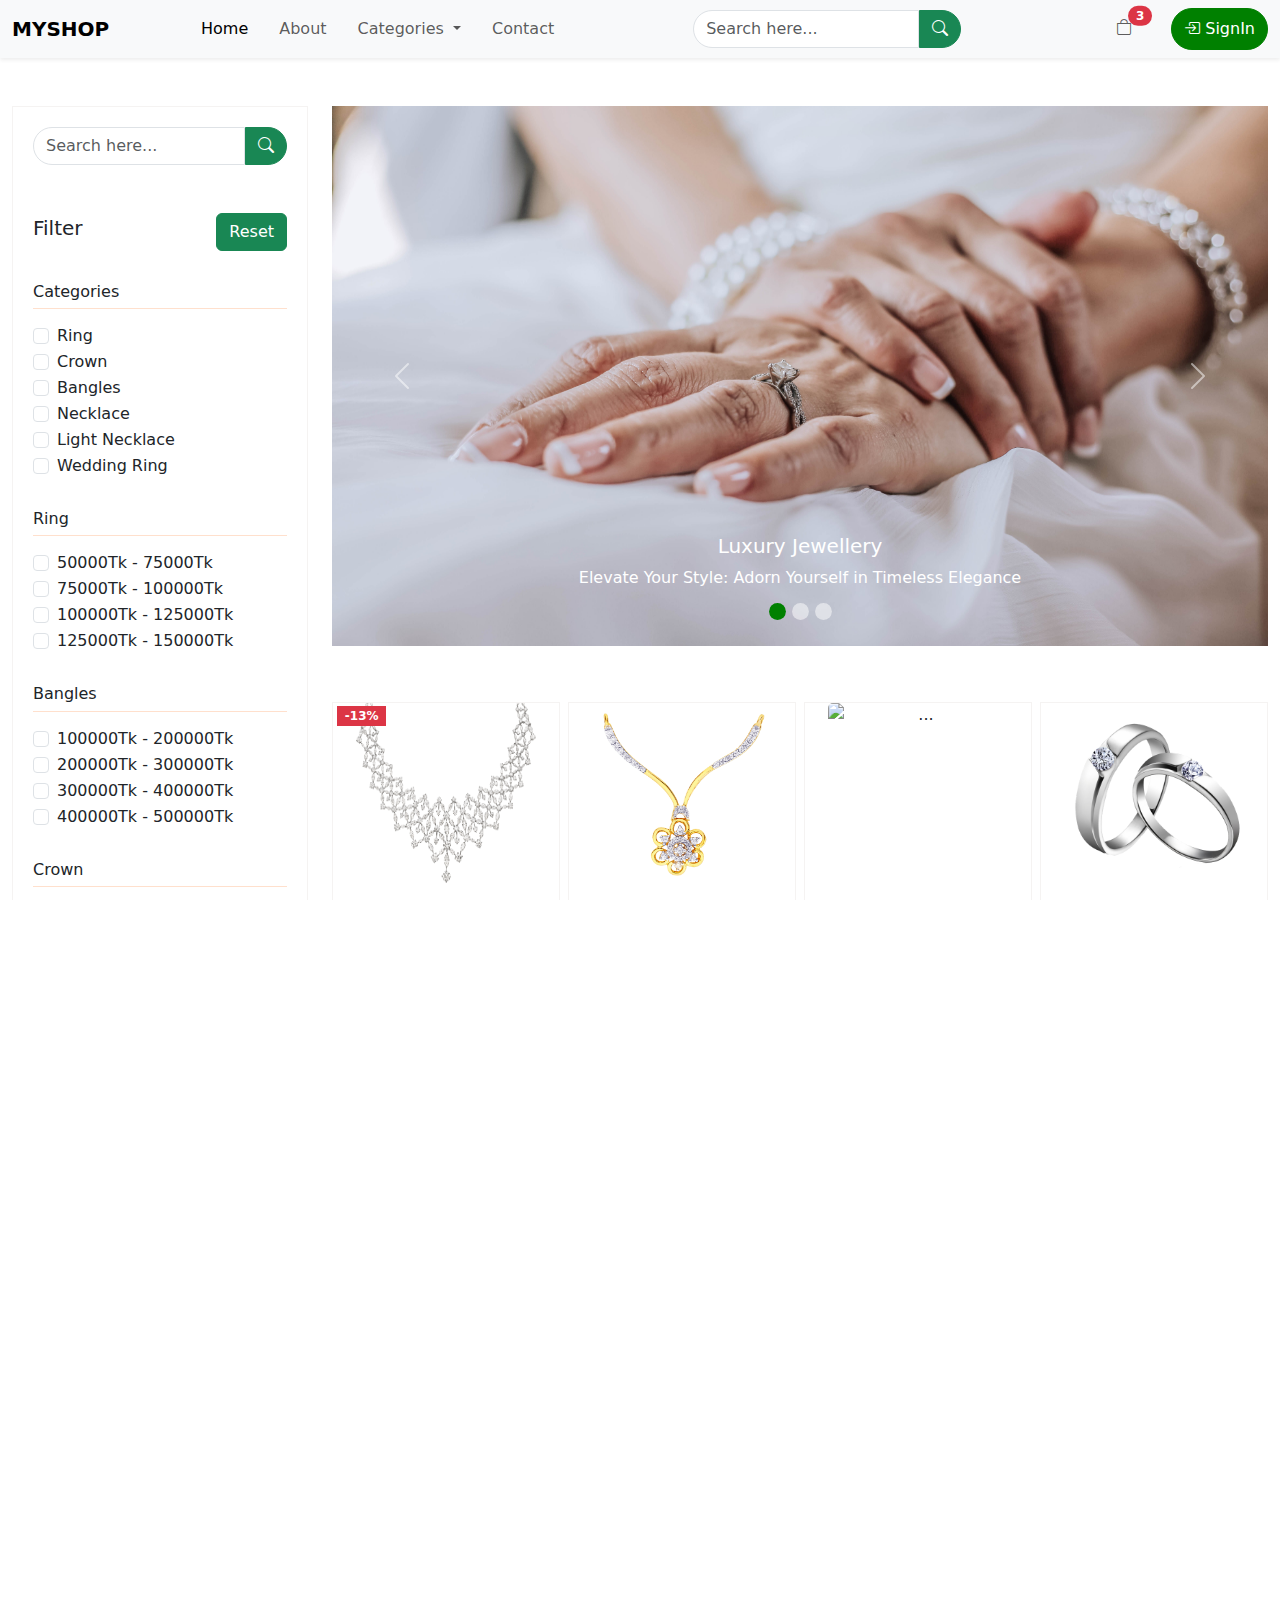
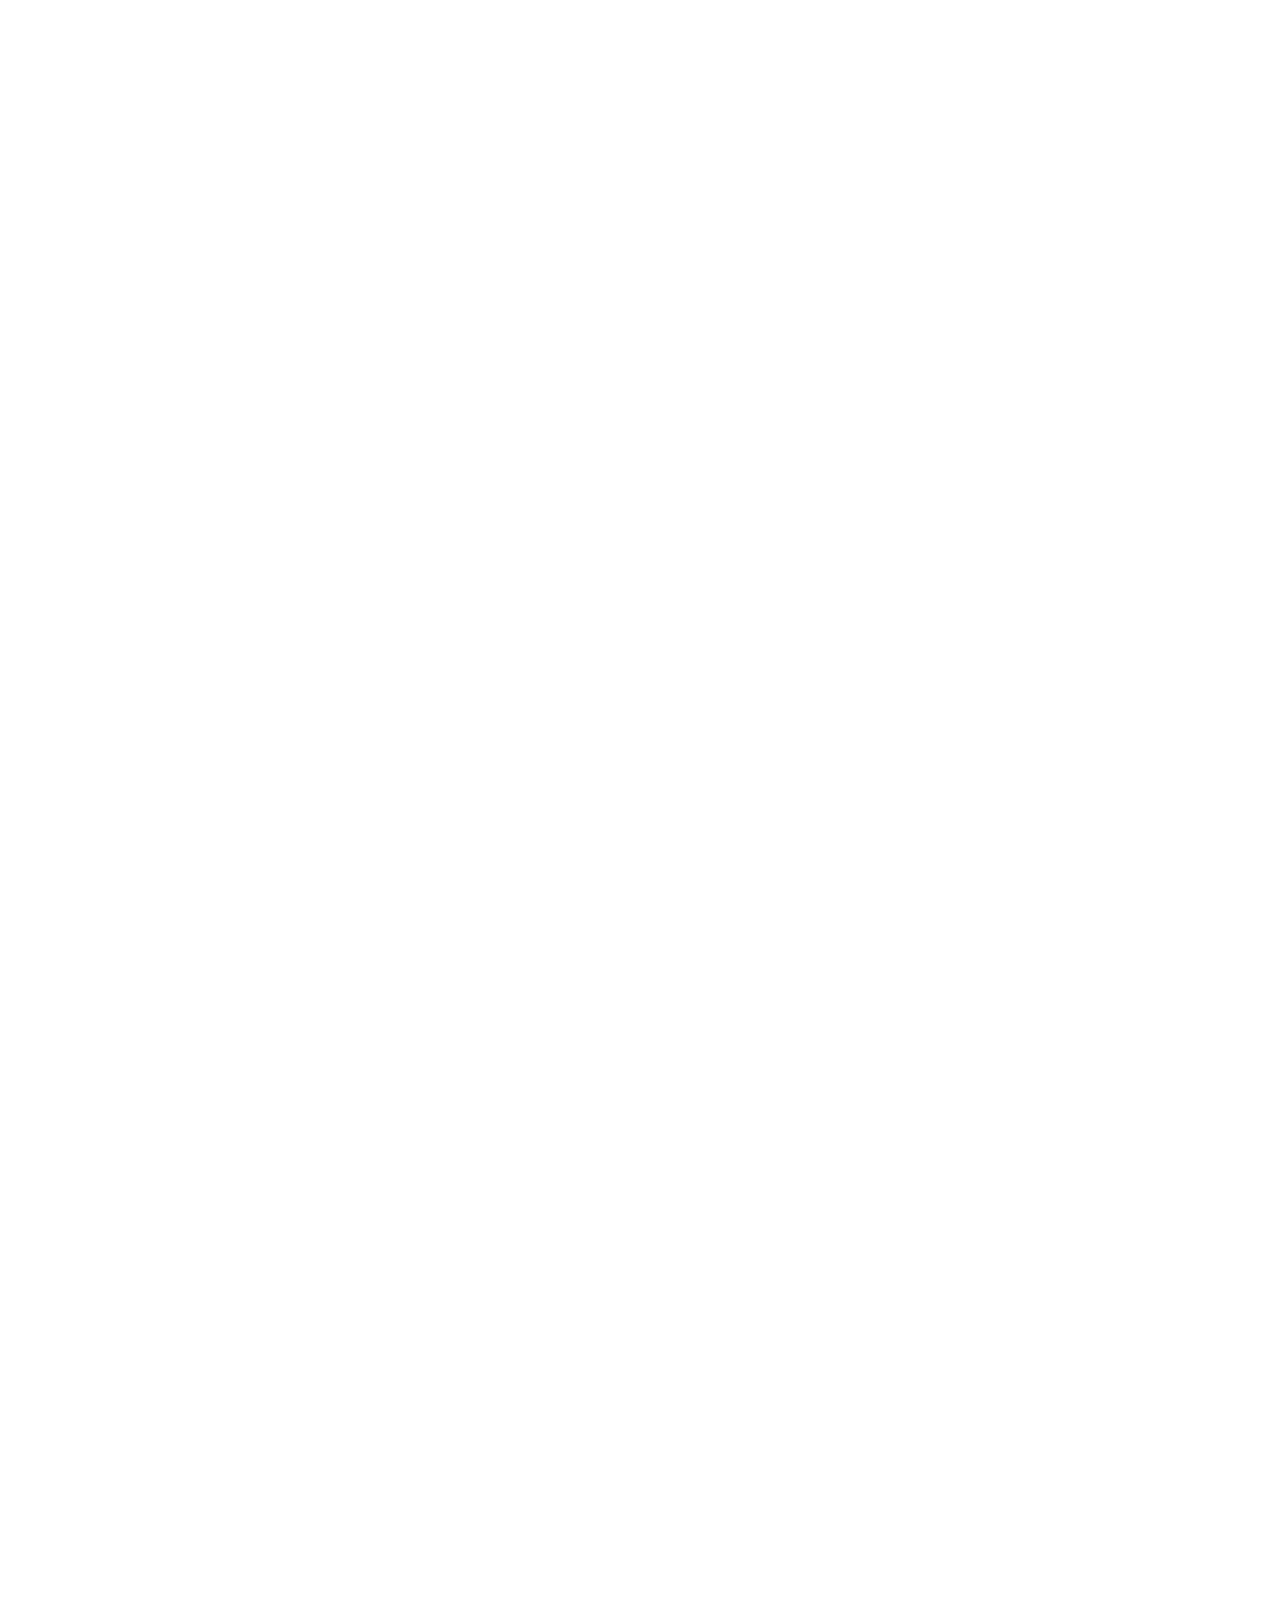
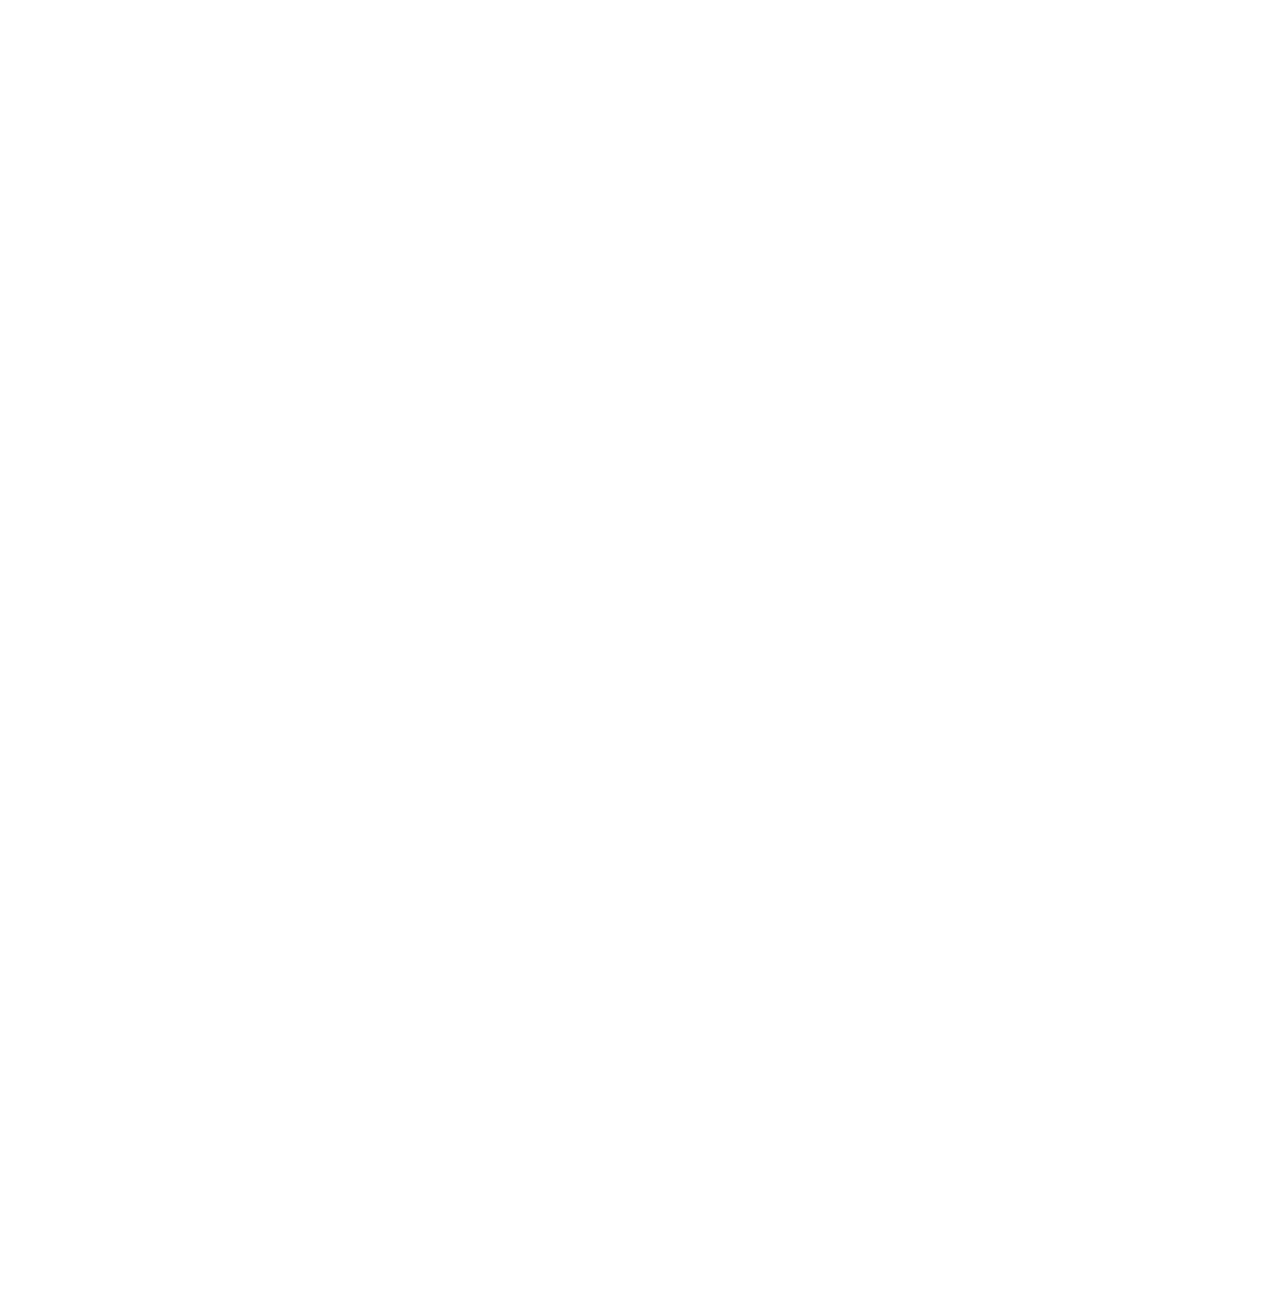
==== index.html @ 76e7c213 "first commit" ====
<!DOCTYPE html>
<html lang="en">
<head>
	<meta charset="UTF-8">
	<meta name="viewport" content="width=device-width, initial-scale=1.0">
	<title>Home</title>
	<!-- Bootstrap CSS -->
	<link rel="stylesheet" href="assets/css/bootstrap.min.css">
	<link rel="stylesheet" href="assets/icons/font/bootstrap-icons.min.css">
	<!-- Slick CSS -->
	<link rel="stylesheet" href="assets/slick/slick.css">
	<link rel="stylesheet" href="assets/slick/slick-theme.css">
	<!-- Responsive CSS -->
	<link rel="stylesheet" href="assets/css/responsive.css">
	<!-- My Style -->
	<link rel="stylesheet" href="assets/css/style.css">
</head>
<body>

	<!-- Navbar Start -->
	<nav class="navbar navbar-expand-lg bg-body-tertiary shadow-sm">
		<div class="container-fluid">
			<a class="navbar-brand text-uppercase fw-bold" href="index.html">MyShop</a>
			<button class="navbar-toggler" type="button" data-bs-toggle="collapse" data-bs-target="#navbarSupportedContent" aria-controls="navbarSupportedContent" aria-expanded="false" aria-label="Toggle navigation">
				<span class="navbar-toggler-icon"></span>
			</button>
			<div class="collapse navbar-collapse" id="navbarSupportedContent">
				<ul class="navbar-nav me-auto mb-2 mb-lg-0">
					<li class="nav-item">
						<a class="nav-link active" aria-current="page" href="index.html">Home</a>
					</li>
					<li class="nav-item">
						<a class="nav-link" href="#">About</a>
					</li>
					<li class="nav-item dropdown">
						<a class="nav-link dropdown-toggle" href="#" role="button" data-bs-toggle="dropdown" aria-expanded="false">
							Categories
						</a>
						<ul class="dropdown-menu">
							<li><a class="dropdown-item" href="ring.html">Ring</a></li>
							<li><a class="dropdown-item" href="Crown.html">Crown</a></li>
							<li><a class="dropdown-item" href="Bangles.html">Bangles</a></li>
							<li><a class="dropdown-item" href="Nacklace.html">Nacklace</a></li>
							<li><a class="dropdown-item" href="Light Necklace.html">Light Necklace</a></li>
							<li><a class="dropdown-item" href="Wedding Ring.html">Wedding Ring</a></li>
							
							
							
							
						</ul>
					</li>
					<li class="nav-item">
						<a class="nav-link" href="contact.html">Contact</a>
					</li>
				</ul>

				<form class="d-flex" role="search">
					<input class="form-control rounded-0 rounded-start-pill" type="search" placeholder="Search here..." aria-label="Search">
					<button class="btn btn-success rounded-0 rounded-end-pill" type="submit"><i class="bi bi-search"></i></button>
				</form>

				<ul class="navbar-nav ms-auto mb-2 mb-lg-0">
					<li class="nav-item">
						<button type="button" class="nav-link position-relative mx-3" data-bs-toggle="offcanvas" data-bs-target="#offcanvasRight" aria-controls="offcanvasRight">
							<i class="bi bi-bag"></i>
							<span class="position-absolute top-10 start-100 translate-middle badge rounded-pill bg-danger">
								3
								<span class="visually-hidden">unread messages</span>
							</span>
						</button>
					</li>
					<li class="nav-item">
						<a class="nav-link rounded-pill" href="signIn.html" id="btn-signin"><i class="bi bi-box-arrow-in-right"></i> SignIn</a>
					</li>
				</ul>

			</div>
		</div>
	</nav>
	<!-- Navbar End -->



	<div class="container-fluid">
		<div class="row">
			<!-- Sidebar Start -->
			<div class="col-lg-3 col-md-4 col-sm-12">
				<div class="sidebar mt-5">
					<form class="d-flex" role="search">
						<input class="form-control rounded-0 rounded-start-pill" type="search" placeholder="Search here..." aria-label="Search">
						<button class="btn btn-success rounded-0 rounded-end-pill" type="submit"><i class="bi bi-search"></i></button>
					</form>

					<div class="mt-5 d-flex justify-content-between align-items-center">
						<h5>Filter</h5>
						<button type="reset" class="btn btn-success">Reset</button>
					</div>


					<div class="mt-4">
						<h6>Categories</h6>
						<div class="form-check">
							<input class="form-check-input" type="checkbox" value="" id="Ring">
							<label class="form-check-label" for="Ring">
								Ring
							</label>
						</div>
						<div class="form-check">
							<input class="form-check-input" type="checkbox" value="" id="Crown">
							<label class="form-check-label" for="Crown">
								Crown
							</label>
						</div>
						<div class="form-check">
							<input class="form-check-input" type="checkbox" value="" id="Bangles">
							<label class="form-check-label" for="Bangles">
								Bangles
							</label>
						</div>
						<div class="form-check">
							<input class="form-check-input" type="checkbox" value="" id="Necklace">
							<label class="form-check-label" for="Necklace">
								Necklace
							</label>
						</div>
						<div class="form-check">
							<input class="form-check-input" type="checkbox" value="" id="Light Necklace">
							<label class="form-check-label" for="Light Necklace">
								Light Necklace
							</label>
						</div>
						<div class="form-check">
							<input class="form-check-input" type="checkbox" value="" id="Wedding Ring">
							<label class="form-check-label" for="Wedding Ring">
								Wedding Ring
							</label>
						</div>
					</div>

					<div class="mt-4">
					<h6>Ring</h6>

						<div class="form-check">
							<input class="form-check-input" type="checkbox" value="">
							<label class="form-check-label" >
								50000Tk - 75000Tk
							</label>
						</div>

						<div class="form-check">
							<input class="form-check-input" type="checkbox" value="" >
							<label class="form-check-label" >
								75000Tk - 100000Tk
							</label>
						</div>
						<div class="form-check">
							<input class="form-check-input" type="checkbox" value="">
							<label class="form-check-label" >
								100000Tk - 125000Tk
							</label>
						</div>
						<div class="form-check">
							<input class="form-check-input" type="checkbox" value="">
							<label class="form-check-label" >
								125000Tk - 150000Tk
							</label>
						</div>
					</div>

					<div class="mt-4">
						<h6>Bangles</h6>
						<div class="form-check">
							<input class="form-check-input" type="checkbox" value="">
							<label class="form-check-label" >
								100000Tk - 200000Tk
							</label>
						</div>

						<div class="form-check">
							<input class="form-check-input" type="checkbox" value="" >
							<label class="form-check-label" >
							200000Tk - 300000Tk
							</label>
						</div>
						<div class="form-check">
							<input class="form-check-input" type="checkbox" value="">
							<label class="form-check-label" >
								300000Tk - 400000Tk
							</label>
						</div>
						<div class="form-check">
							<input class="form-check-input" type="checkbox" value="">
							<label class="form-check-label" >
								400000Tk - 500000Tk
							</label>
						</div>
					</div>

					<div class="mt-4">
						<h6>Crown</h6>

						<div class="form-check">
							<input class="form-check-input" type="checkbox" value="">
							<label class="form-check-label" >
								100000Tk - 12000Tk
							</label>
						</div>

						<div class="form-check">
							<input class="form-check-input" type="checkbox" value="" >
							<label class="form-check-label" >
								125000Tk - 150000Tk
							</label>
						</div>
						<div class="form-check">
							<input class="form-check-input" type="checkbox" value="">
							<label class="form-check-label" >
								150000Tk - 175000Tk
							</label>
						</div>
						<div class="form-check">
							<input class="form-check-input" type="checkbox" value="">
							<label class="form-check-label" >
								175000Tk - 200000Tk
							</label>
						</div>
					</div>

					<div class="mt-4">
						<h6>Nacklace</h6>

						<div class="form-check">
							<input class="form-check-input" type="checkbox" value="">
							<label class="form-check-label" >
								100000Tk - 200000Tk
							</label>
						</div>

						<div class="form-check">
							<input class="form-check-input" type="checkbox" value="" >
							<label class="form-check-label" >
							200000Tk - 300000Tk
							</label>
						</div>
						<div class="form-check">
							<input class="form-check-input" type="checkbox" value="">
							<label class="form-check-label" >
								300000Tk - 400000Tk
							</label>
						</div>
						<div class="form-check">
							<input class="form-check-input" type="checkbox" value="">
							<label class="form-check-label" >
								400000Tk - 500000Tk
							</label>
						</div>
					</div>

					<div class="mt-4">
					<h6>Light Necklace</h6>

						<div class="form-check">
							<input class="form-check-input" type="checkbox" value="">
							<label class="form-check-label" >
								100000Tk - 12000Tk
							</label>
						</div>

						<div class="form-check">
							<input class="form-check-input" type="checkbox" value="" >
							<label class="form-check-label" >
								125000Tk - 150000Tk
							</label>
						</div>
						<div class="form-check">
							<input class="form-check-input" type="checkbox" value="">
							<label class="form-check-label" >
								150000Tk - 175000Tk
							</label>
						</div>
						<div class="form-check">
							<input class="form-check-input" type="checkbox" value="">
							<label class="form-check-label" >
								175000Tk - 200000Tk
							</label>
						</div>
					</div>

					


				</div>
			</div>
			<!-- Sidebar End -->

			
			<div class="col-lg-9 col-md-8 col-sm-12">
				<!-- Slider Start -->
				<div class="slider-area mt-5">
					<div id="carouselExampleCaptions" class="carousel slide">
						<div class="carousel-indicators">
							<button type="button" data-bs-target="#carouselExampleCaptions" data-bs-slide-to="0" class="active" aria-current="true" aria-label="Slide 1"></button>
							<button type="button" data-bs-target="#carouselExampleCaptions" data-bs-slide-to="1" aria-label="Slide 2"></button>
							<button type="button" data-bs-target="#carouselExampleCaptions" data-bs-slide-to="2" aria-label="Slide 3"></button>
						</div>
						<div class="carousel-inner">
							<div class="carousel-item active">
								<img src="assets/images/slider/slider-1.jpg" class="d-block w-100" alt="...">
								<div class="carousel-caption d-none d-md-block">
									<h5>Luxury Jewellery</h5>
									<p>Elevate Your Style: Adorn Yourself in Timeless Elegance</p>
								</div>
							</div>
							<div class="carousel-item">
								<img src="assets/images/slider/slider-2.jpg" class="d-block w-100" alt="...">
								<div class="carousel-caption d-none d-md-block">
									<h5>Luxury Jewellery</h5>
									<p>Elevate Your Style: Adorn Yourself in Timeless Elegance</p>
								</div>
							</div>
							<div class="carousel-item">
								<img src="assets/images/slider/slider-3.jpg" class="d-block w-100" alt="...">
								<div class="carousel-caption d-none d-md-block">
									<h5>Luxury Jewellery</h5>
									<p>Elevate Your Style: Adorn Yourself in Timeless Elegance</p>
								</div>
							</div>
						</div>
						<button class="carousel-control-prev" type="button" data-bs-target="#carouselExampleCaptions" data-bs-slide="prev">
							<span class="carousel-control-prev-icon" aria-hidden="true"></span>
							<span class="visually-hidden">Previous</span>
						</button>
						<button class="carousel-control-next" type="button" data-bs-target="#carouselExampleCaptions" data-bs-slide="next">
							<span class="carousel-control-next-icon" aria-hidden="true"></span>
							<span class="visually-hidden">Next</span>
						</button>
					</div>
				</div>
				<!-- Slider End -->

				<!-- Main Content Start -->
				<div class="main-content">
					<div class="row g-2 mt-5">
						<!-- Single -->
						<div class="col-lg-3 col-md-4 col-sm-12">
							<div class="card text-center">
								<div class="text-start position-absolute mx-1">
									<span class="badge text-bg-danger rounded-0">-13%</span>
								</div>
								<img src="assets/images/jewallary/dm-3.png"  class="card-img-top" alt="...">
								<div class="card-body">
									<h5 class="card-title">
										<a href="#">Necklace</a>
									</h5>
									<div class="card-text">
										<p> 350000 Tk<del> (370000 Tk)</del></p>
										<div class="rating mb-2">
											<span><i class="bi bi-star-fill"></i></span>
											<span><i class="bi bi-star-fill"></i></span>
											<span><i class="bi bi-star-fill"></i></span>
											<span><i class="bi bi-star-fill"></i></span>
											<span><i class="bi bi-star-half"></i></span>
										</div>
									</div>
									<a href="#" class="btn btn-success"><i class="bi bi-cart2"></i> Add to Cart</a>
								</div>
							</div>
						</div>
						<!-- Single -->
						<div class="col-lg-3 col-md-4 col-sm-12">
							<div class="card text-center">
								<img src="assets/images/jewallary/dm-2.png"  class="card-img-top" alt="...">
								<div class="card-body">
									<h5 class="card-title">
										<a href="#">Light Necklace</a>
									</h5>
									<div class="card-text">
										<p>200000Tk</p>
										<div class="rating mb-2">
											<span><i class="bi bi-star-fill"></i></span>
											<span><i class="bi bi-star-fill"></i></span>
											<span><i class="bi bi-star-fill"></i></span>
											<span><i class="bi bi-star-fill"></i></span>
											<span><i class="bi bi-star-half"></i></span>
										</div>
									</div>
									<a href="#" class="btn btn-success"><i class="bi bi-cart2"></i> Add to Cart</a>
								</div>
							</div>
						</div>
						<!-- Single -->
						<div class="col-lg-3 col-md-4 col-sm-12">
							<div class="card text-center">
								<img src="assets/images/jewallary/dm-5.png" class="card-img-top" alt="...">
								<div class="card-body">
									<h5 class="card-title">
										<a href="#">Crown</a>
									</h5>
									<div class="card-text">
										<p>300000Tk</p>
										<div class="rating mb-2">
											<span><i class="bi bi-star-fill"></i></span>
											<span><i class="bi bi-star-fill"></i></span>
											<span><i class="bi bi-star-fill"></i></span>
											<span><i class="bi bi-star-fill"></i></span>
											<span><i class="bi bi-star-half"></i></span>
										</div>
									</div>
									<a href="#" class="btn btn-success"><i class="bi bi-cart2"></i> Add to Cart</a>
								</div>
							</div>
						</div>
						<!-- Single -->
						<div class="col-lg-3 col-md-4 col-sm-12">
							<div class="card text-center">
								
								<img src="assets/images/jewallary/dm-9.png" class="card-img-top" alt="...">
								<div class="card-body">
									<h5 class="card-title">
										<a href="#">Wedding Ring</a>
									</h5>
									<div class="card-text">
										<p>120000Tk</p>
										<div class="rating mb-2">
											<span><i class="bi bi-star-fill"></i></span>
											<span><i class="bi bi-star-fill"></i></span>
											<span><i class="bi bi-star-fill"></i></span>
											<span><i class="bi bi-star-fill"></i></span>
											<span><i class="bi bi-star-half"></i></span>
										</div>
									</div>
									<a href="#" class="btn btn-success"><i class="bi bi-cart2"></i> Add to Cart</a>
								</div>
							</div>
						</div>
						<!-- Single -->
						<div class="col-lg-3 col-md-4 col-sm-12">
							<div class="card text-center">
								
								<img src="assets/images/jewallary/dm-1.png" class="card-img-top" alt="...">
								<div class="card-body">
									<h5 class="card-title">
										<a href="#">Bracelet</a>
									</h5>
									<div class="card-text">
										<p>150000Tk</p>
										<div class="rating mb-2">
											<span><i class="bi bi-star-fill"></i></span>
											<span><i class="bi bi-star-fill"></i></span>
											<span><i class="bi bi-star-fill"></i></span>
											<span><i class="bi bi-star-fill"></i></span>
											<span><i class="bi bi-star-half"></i></span>
										</div>
									</div>
									<a href="#" class="btn btn-success"><i class="bi bi-cart2"></i> Add to Cart</a>
								</div>
							</div>
						</div>
						<!-- Single -->
						<div class="col-lg-3 col-md-4 col-sm-12">
							<div class="card text-center">
								<div class="text-start position-absolute mx-1">
									<span class="badge text-bg-danger rounded-0">-10%</span>
								</div>
								<img src="assets/images/jewallary/dm-4.png" class="card-img-top" alt="...">
								<div class="card-body">
									<h5 class="card-title">
										<a href="#">Light Necklace</a>
									</h5>
									<div class="card-text">
										<p>185000Tk<del>200000Tk</del></p>
										<div class="rating mb-2">
											<span><i class="bi bi-star-fill"></i></span>
											<span><i class="bi bi-star-fill"></i></span>
											<span><i class="bi bi-star-fill"></i></span>
											<span><i class="bi bi-star-fill"></i></span>
											<span><i class="bi bi-star-half"></i></span>
										</div>
									</div>
									<a href="#" class="btn btn-success"><i class="bi bi-cart2"></i> Add to Cart</a>
								</div>
							</div>
						</div>
						<!-- Single -->
						<div class="col-lg-3 col-md-4 col-sm-12">
							<div class="card text-center">
								<img src="assets/images/jewallary/dm-6.png" class="card-img-top" alt="...">
								<div class="card-body">
									<h5 class="card-title">
										<a href="#">Light Necklace</a>
									</h5>
									<div class="card-text">
										<p>200000Tk</p>
										<div class="rating mb-2">
											<span><i class="bi bi-star-fill"></i></span>
											<span><i class="bi bi-star-fill"></i></span>
											<span><i class="bi bi-star-fill"></i></span>
											<span><i class="bi bi-star-fill"></i></span>
											<span><i class="bi bi-star-half"></i></span>
										</div>
									</div>
									<a href="#" class="btn btn-success"><i class="bi bi-cart2"></i> Add to Cart</a>
								</div>
							</div>
						</div>
						<!-- Single -->
						<div class="col-lg-3 col-md-4 col-sm-12">
							<div class="card text-center">
								<img src="assets/images/jewallary/dm-7.png" class="card-img-top" alt="...">
								<div class="card-body">
									<h5 class="card-title">
										<a href="#">Earring</a>
									</h5>
									<div class="card-text">
										<p>100000Tk</p>
										<div class="rating mb-2">
											<span><i class="bi bi-star-fill"></i></span>
											<span><i class="bi bi-star-fill"></i></span>
											<span><i class="bi bi-star-fill"></i></span>
											<span><i class="bi bi-star-fill"></i></span>
											<span><i class="bi bi-star-half"></i></span>
										</div>
									</div>
									<a href="#" class="btn btn-success"><i class="bi bi-cart2"></i> Add to Cart</a>
								</div>
							</div>
						</div>
						<!-- Single -->
						<div class="col-lg-3 col-md-4 col-sm-12">
							<div class="card text-center">
								<img src="assets/images/jewallary/dm-8.png" class="card-img-top" alt="...">
								<div class="card-body">
									<h5 class="card-title">
										<a href="#">Light Necklace</a>
									</h5>
									<div class="card-text">
										<p>180000Tk</p>
										<div class="rating mb-2">
											<span><i class="bi bi-star-fill"></i></span>
											<span><i class="bi bi-star-fill"></i></span>
											<span><i class="bi bi-star-fill"></i></span>
											<span><i class="bi bi-star-fill"></i></span>
											<span><i class="bi bi-star-half"></i></span>
										</div>
									</div>
									<a href="#" class="btn btn-success"><i class="bi bi-cart2"></i> Add to Cart</a>
								</div>
							</div>
						</div>
						<!-- Single -->
						<div class="col-lg-3 col-md-4 col-sm-12">
							<div class="card text-center">
								<img src="assets/images/jewallary/dm-10.png" class="card-img-top" alt="...">
								<div class="card-body">
									<h5 class="card-title">
										<a href="#">Earring</a>
									</h5>
									<div class="card-text">
										<p>150000Tk</p>
										<div class="rating mb-2">
											<span><i class="bi bi-star-fill"></i></span>
											<span><i class="bi bi-star-fill"></i></span>
											<span><i class="bi bi-star-fill"></i></span>
											<span><i class="bi bi-star-fill"></i></span>
											<span><i class="bi bi-star-half"></i></span>
										</div>
									</div>
									<a href="#" class="btn btn-success"><i class="bi bi-cart2"></i> Add to Cart</a>
								</div>
							</div>
						</div>
						<!-- Single -->
						<div class="col-lg-3 col-md-4 col-sm-12">
							<div class="card text-center">
								<img src="assets/images/jewallary/dm-11.png" class="card-img-top" alt="...">
								<div class="card-body">
									<h5 class="card-title">
										<a href="#">Ring </a>
									</h5>
									<div class="card-text">
										<p>80000Tk</p>
										<div class="rating mb-2">
											<span><i class="bi bi-star-fill"></i></span>
											<span><i class="bi bi-star-fill"></i></span>
											<span><i class="bi bi-star-fill"></i></span>
											<span><i class="bi bi-star-fill"></i></span>
											<span><i class="bi bi-star-half"></i></span>
										</div>
									</div>
									<a href="#" class="btn btn-success"><i class="bi bi-cart2"></i> Add to Cart</a>
								</div>
							</div>
						</div>
						<!-- Single -->
						<div class="col-lg-3 col-md-4 col-sm-12">
							<div class="card text-center">
								<img src="assets/images/jewallary/dm-15.png" class="card-img-top" alt="...">
								<div class="card-body">
									<h5 class="card-title">
										<a href="#">Ring </a>
									</h5>
									<div class="card-text">
										<p>70000Tk</p>
										<div class="rating mb-2">
											<span><i class="bi bi-star-fill"></i></span>
											<span><i class="bi bi-star-fill"></i></span>
											<span><i class="bi bi-star-fill"></i></span>
											<span><i class="bi bi-star-fill"></i></span>
											<span><i class="bi bi-star-half"></i></span>
										</div>
									</div>
									<a href="#" class="btn btn-success"><i class="bi bi-cart2"></i> Add to Cart</a>
								</div>
							</div>
						</div>
						<!--Single-->
						<div class="col-lg-3 col-md-4 col-sm-12">
							<div class="card text-center">
								<img src="assets/images/jewallary/dm-12.png" class="card-img-top" alt="...">
								<div class="card-body">
									<h5 class="card-title">
										<a href="#">Bangles</a>
									</h5>
									<div class="card-text">
										<p>25000Tk</p>
										<div class="rating mb-2">
											<span><i class="bi bi-star-fill"></i></span>
											<span><i class="bi bi-star-fill"></i></span>
											<span><i class="bi bi-star-fill"></i></span>
											<span><i class="bi bi-star-fill"></i></span>
											<span><i class="bi bi-star-half"></i></span>
										</div>
									</div>
									<a href="#" class="btn btn-success"><i class="bi bi-cart"></i> Add to cart</a>
								</div>
							</div>
						</div>
						<!--Single-->
						<div class="col-lg-3 col-md-4 col-sm-12">
							<div class="card text-center">
								<div class="text-start position-absolute mx-1">
									<span class="badge text-bg-danger rounded-0">-13%</span>
								</div>
								<img src="assets/images/jewallary/dm-13.png" class="card-img-top" alt="...">
								<div class="card-body">
									<h5 class="card-title">
										<a href="#">Ring</a>
									</h5>
									<div class="card-text">
										<p> 35000 Tk<del> (40000 Tk)</del></p>
										<div class="rating mb-2">
											<span><i class="bi bi-star-fill"></i></span>
											<span><i class="bi bi-star-fill"></i></span>
											<span><i class="bi bi-star-fill"></i></span>
											<span><i class="bi bi-star-fill"></i></span>
											<span><i class="bi bi-star-half"></i></span>
										</div>
									</div>
									<a href="#" class="btn btn-success"><i class="bi bi-cart"></i> Add to cart</a>
								</div>
							</div>	


						</div>
						<!--Single-->
						<div class="col-lg-3 col-md-4 col-sm-12">
							<div class="card text-center">
								<img src="assets/images/jewallary/dm-15.png" class="card-img-top" alt="...">
								<div class="card-body">
									<h5 class="card-title">
										<a href="#">Ring</a>
									</h5>
									<div class="card-text">
										<p>30000Tk</p>
										<div class="rating mb-2">
											<span><i class="bi bi-star-fill"></i></span>
											<span><i class="bi bi-star-fill"></i></span>
											<span><i class="bi bi-star-fill"></i></span>
											<span><i class="bi bi-star-fill"></i></span>
											<span><i class="bi bi-star-half"></i></span>
										</div>
									</div>
									<a href="#" class="btn btn-success"><i class="bi bi-cart"></i> Add to cart</a>
								</div>
							</div>	


						</div>
						<!--Single-->
						<div class="col-lg-3 col-md-4 col-sm-12">
							<div class="card text-center">
								<img src="assets/images/bangles/b1.png" class="card-img-top" alt="...">
								<div class="card-body">
									<h5 class="card-title">
										<a href="#">Bangles</a>
									</h5>
									<div class="card-text">
										<p>25000Tk</p>
										<div class="rating mb-2">
											<span><i class="bi bi-star-fill"></i></span>
											<span><i class="bi bi-star-fill"></i></span>
											<span><i class="bi bi-star-fill"></i></span>
											<span><i class="bi bi-star-fill"></i></span>
											<span><i class="bi bi-star-half"></i></span>
										</div>
									</div>
									<a href="#" class="btn btn-success"><i class="bi bi-cart"></i> Add to cart</a>
								</div>
							</div>	


						</div>



						<!-- Pagination Start -->
						<div class="col-lg-12 col-md-12 col-sm-12">
							<div class="pagination-area d-flex justify-content-center mt-4">
								<nav aria-label="Page navigation example">
									<ul class="pagination">
										<li class="page-item">
											<a class="page-link" href="#">Previous</a>
										</li>
										<li class="page-item">
											<a class="page-link active" href="#">1</a>
										</li>
										<li class="page-item">
											<a class="page-link" href="#">2</a>
										</li>
										<li class="page-item">
											<a class="page-link" href="#">3</a>
										</li>
										<li class="page-item">
											<a class="page-link" href="#">Next</a>
										</li>
									</ul>
								</nav>
							</div>
						</div>
						<!-- Pagination End -->


						<!-- Popular Product Start-->
						<div class="popular-product mt-5 mb-5">
							<h2 class="fw-bold">Popular Product</h2>
							<span>Lorem ipsum dolor sit amet, consectetur adipisicing elit. Quos voluptatibus eaque, esse ex sint et! Nihil vel sint sunt ullam, nemo similique maxime. Ratione libero cum in ipsum illo soluta?</span>
							<div class="row mt-4">
								<!-- Single -->
						<div class="col-lg-3 col-md-4 col-sm-12">
							<div class="card text-center">
								<div class="text-start position-absolute mx-1">
									<span class="badge text-bg-danger rounded-0">-13%</span>
								</div>
								<img src="assets/images/jewallary/dm-3.png"  class="card-img-top" alt="...">
								<div class="card-body">
									<h5 class="card-title">
										<a href="#">Necklace</a>
									</h5>
									<div class="card-text">
										<p> 350000 Tk<del> (370000 Tk)</del></p>
										<div class="rating mb-2">
											<span><i class="bi bi-star-fill"></i></span>
											<span><i class="bi bi-star-fill"></i></span>
											<span><i class="bi bi-star-fill"></i></span>
											<span><i class="bi bi-star-fill"></i></span>
											<span><i class="bi bi-star-half"></i></span>
										</div>
									</div>
									<a href="#" class="btn btn-success"><i class="bi bi-cart2"></i> Add to Cart</a>
								</div>
							</div>
						</div>
						<!-- Single -->
						<div class="col-lg-3 col-md-4 col-sm-12">
							<div class="card text-center">
								<img src="assets/images/jewallary/dm-2.png"  class="card-img-top" alt="...">
								<div class="card-body">
									<h5 class="card-title">
										<a href="#">Light Necklace</a>
									</h5>
									<div class="card-text">
										<p>200000Tk</p>
										<div class="rating mb-2">
											<span><i class="bi bi-star-fill"></i></span>
											<span><i class="bi bi-star-fill"></i></span>
											<span><i class="bi bi-star-fill"></i></span>
											<span><i class="bi bi-star-fill"></i></span>
											<span><i class="bi bi-star-half"></i></span>
										</div>
									</div>
									<a href="#" class="btn btn-success"><i class="bi bi-cart2"></i> Add to Cart</a>
								</div>
							</div>
						</div>
						<!-- Single -->
						<div class="col-lg-3 col-md-4 col-sm-12">
							<div class="card text-center">
								<img src="assets/images/jewallary/dm-5.png" class="card-img-top" alt="...">
								<div class="card-body">
									<h5 class="card-title">
										<a href="#">Crown</a>
									</h5>
									<div class="card-text">
										<p>300000Tk</p>
										<div class="rating mb-2">
											<span><i class="bi bi-star-fill"></i></span>
											<span><i class="bi bi-star-fill"></i></span>
											<span><i class="bi bi-star-fill"></i></span>
											<span><i class="bi bi-star-fill"></i></span>
											<span><i class="bi bi-star-half"></i></span>
										</div>
									</div>
									<a href="#" class="btn btn-success"><i class="bi bi-cart2"></i> Add to Cart</a>
								</div>
							</div>
						</div>
						<!-- Single -->
						<div class="col-lg-3 col-md-4 col-sm-12">
							<div class="card text-center">
								
								<img src="assets/images/jewallary/dm-9.png" class="card-img-top" alt="...">
								<div class="card-body">
									<h5 class="card-title">
										<a href="#">Wedding Ring</a>
									</h5>
									<div class="card-text">
										<p>120000Tk</p>
										<div class="rating mb-2">
											<span><i class="bi bi-star-fill"></i></span>
											<span><i class="bi bi-star-fill"></i></span>
											<span><i class="bi bi-star-fill"></i></span>
											<span><i class="bi bi-star-fill"></i></span>
											<span><i class="bi bi-star-half"></i></span>
										</div>
									</div>
									<a href="#" class="btn btn-success"><i class="bi bi-cart2"></i> Add to Cart</a>
								</div>
							</div>
						</div>
						<!-- Single -->
						<div class="col-lg-3 col-md-4 col-sm-12">
							<div class="card text-center">
								
								<img src="assets/images/jewallary/dm-1.png" class="card-img-top" alt="...">
								<div class="card-body">
									<h5 class="card-title">
										<a href="#">Bracelet</a>
									</h5>
									<div class="card-text">
										<p>150000Tk</p>
										<div class="rating mb-2">
											<span><i class="bi bi-star-fill"></i></span>
											<span><i class="bi bi-star-fill"></i></span>
											<span><i class="bi bi-star-fill"></i></span>
											<span><i class="bi bi-star-fill"></i></span>
											<span><i class="bi bi-star-half"></i></span>
										</div>
									</div>
									<a href="#" class="btn btn-success"><i class="bi bi-cart2"></i> Add to Cart</a>
								</div>
							</div>
						</div>
						<!-- Single -->
						<div class="col-lg-3 col-md-4 col-sm-12">
							<div class="card text-center">
								<div class="text-start position-absolute mx-1">
									<span class="badge text-bg-danger rounded-0">-10%</span>
								</div>
								<img src="assets/images/jewallary/dm-4.png" class="card-img-top" alt="...">
								<div class="card-body">
									<h5 class="card-title">
										<a href="#">Light Necklace</a>
									</h5>
									<div class="card-text">
										<p>185000Tk<del>200000Tk</del></p>
										<div class="rating mb-2">
											<span><i class="bi bi-star-fill"></i></span>
											<span><i class="bi bi-star-fill"></i></span>
											<span><i class="bi bi-star-fill"></i></span>
											<span><i class="bi bi-star-fill"></i></span>
											<span><i class="bi bi-star-half"></i></span>
										</div>
									</div>
									<a href="#" class="btn btn-success"><i class="bi bi-cart2"></i> Add to Cart</a>
								</div>
							</div>
						</div>
						<!-- Single -->
						<div class="col-lg-3 col-md-4 col-sm-12">
							<div class="card text-center">
								<img src="assets/images/jewallary/dm-6.png" class="card-img-top" alt="...">
								<div class="card-body">
									<h5 class="card-title">
										<a href="#">Light Necklace</a>
									</h5>
									<div class="card-text">
										<p>200000Tk</p>
										<div class="rating mb-2">
											<span><i class="bi bi-star-fill"></i></span>
											<span><i class="bi bi-star-fill"></i></span>
											<span><i class="bi bi-star-fill"></i></span>
											<span><i class="bi bi-star-fill"></i></span>
											<span><i class="bi bi-star-half"></i></span>
										</div>
									</div>
									<a href="#" class="btn btn-success"><i class="bi bi-cart2"></i> Add to Cart</a>
								</div>
							</div>
						</div>
						<!-- Single -->
						<div class="col-lg-3 col-md-4 col-sm-12">
							<div class="card text-center">
								<img src="assets/images/jewallary/dm-7.png" class="card-img-top" alt="...">
								<div class="card-body">
									<h5 class="card-title">
										<a href="#">Earring</a>
									</h5>
									<div class="card-text">
										<p>100000Tk</p>
										<div class="rating mb-2">
											<span><i class="bi bi-star-fill"></i></span>
											<span><i class="bi bi-star-fill"></i></span>
											<span><i class="bi bi-star-fill"></i></span>
											<span><i class="bi bi-star-fill"></i></span>
											<span><i class="bi bi-star-half"></i></span>
										</div>
									</div>
									<a href="#" class="btn btn-success"><i class="bi bi-cart2"></i> Add to Cart</a>
								</div>
							</div>
						</div>
							</div>
						</div>
						<!-- Popular Product End-->


						<!-- Testimonial Start-->
						<div class="testimonial-area mt-5 mb-5">
							<h2 class="fw-bold">Testimonial</h2>
							<span>Lorem ipsum dolor sit amet, consectetur adipisicing elit. Quos voluptatibus eaque, esse ex sint et! Nihil vel sint sunt ullam, nemo similique maxime. Ratione libero cum in ipsum illo soluta?</span>
							<div class="row g-3 mt-5  responsive">
								<!-- Single -->
								<div class="col-lg-6 col-md-6 col-sm-12">
									<div class="t-box">
										<div class="d-flex align-items-center gap-3">
											<div class="photo">
												<img src="assets/images/testimonial/lumia1.jpg" alt="">
											</div>
											<div class="d-flex justify-content-between flex-fill">
												<div>
													<h4>John Doe</h4>
													<span>Designation</span>
													<div class="rating mb-2">
														<span><i class="bi bi-star-fill"></i></span>
														<span><i class="bi bi-star-fill"></i></span>
														<span><i class="bi bi-star-fill"></i></span>
														<span><i class="bi bi-star-fill"></i></span>
														<span><i class="bi bi-star-half"></i></span>
													</div>
												</div>
												<div>
													<i class="bi bi-chat-right-quote-fill"></i>
												</div>
											</div>
										</div>
										<hr>
										<p>Lorem, ipsum dolor sit amet consectetur adipisicing, elit. Quia neque repellat hic, vitae eveniet omnis ab, beatae officia. Aut sit consectetur ipsam asperiores officiis a optio quasi hic sint. In, ut expedita similique facilis, aliquam quisquam quibusdam a. Debitis, libero.</p>
									</div>
								</div>
								<!-- Single -->
								<div class="col-lg-6 col-md-6 col-sm-12">
									<div class="t-box">
										<div class="d-flex align-items-center gap-3">
											<div class="photo">
												<img src="assets/images/testimonial/pic-1.jpg" alt="">
											</div>
											<div class="d-flex justify-content-between flex-fill">
												<div>
													<h4>John Doe</h4>
													<span>Designation</span>
													<div class="rating mb-2">
														<span><i class="bi bi-star-fill"></i></span>
														<span><i class="bi bi-star-fill"></i></span>
														<span><i class="bi bi-star-fill"></i></span>
														<span><i class="bi bi-star-fill"></i></span>
														<span><i class="bi bi-star-half"></i></span>
													</div>
												</div>
												<div>
													<i class="bi bi-chat-right-quote-fill"></i>
												</div>
											</div>
										</div>
										<hr>
										<p>Lorem, ipsum dolor sit amet consectetur adipisicing, elit. Quia neque repellat hic, vitae eveniet omnis ab, beatae officia. Aut sit consectetur ipsam asperiores officiis a optio quasi hic sint. In, ut expedita similique facilis, aliquam quisquam quibusdam a. Debitis, libero.</p>
									</div>
								</div>
								<!-- Single -->
								<div class="col-lg-6 col-md-6 col-sm-12">
									<div class="t-box">
										<div class="d-flex align-items-center gap-3">
											<div class="photo">
												<img src="assets/images/testimonial/lumia1.jpg" alt="">
											</div>
											<div class="d-flex justify-content-between flex-fill">
												<div>
													<h4>John Doe</h4>
													<span>Designation</span>
													<div class="rating mb-2">
														<span><i class="bi bi-star-fill"></i></span>
														<span><i class="bi bi-star-fill"></i></span>
														<span><i class="bi bi-star-fill"></i></span>
														<span><i class="bi bi-star-fill"></i></span>
														<span><i class="bi bi-star-half"></i></span>
													</div>
												</div>
												<div>
													<i class="bi bi-chat-right-quote-fill"></i>
												</div>
											</div>
										</div>
										<hr>
										<p>Lorem, ipsum dolor sit amet consectetur adipisicing, elit. Quia neque repellat hic, vitae eveniet omnis ab, beatae officia. Aut sit consectetur ipsam asperiores officiis a optio quasi hic sint. In, ut expedita similique facilis, aliquam quisquam quibusdam a. Debitis, libero.</p>
									</div>
								</div>
								<!-- Single -->
								<div class="col-lg-6 col-md-6 col-sm-12">
									<div class="t-box">
										<div class="d-flex align-items-center gap-3">
											<div class="photo">
												<img src="assets/images/testimonial/pic-1.jpg" alt="">
											</div>
											<div class="d-flex justify-content-between flex-fill">
												<div>
													<h4>John Doe</h4>
													<span>Designation</span>
													<div class="rating mb-2">
														<span><i class="bi bi-star-fill"></i></span>
														<span><i class="bi bi-star-fill"></i></span>
														<span><i class="bi bi-star-fill"></i></span>
														<span><i class="bi bi-star-fill"></i></span>
														<span><i class="bi bi-star-half"></i></span>
													</div>
												</div>
												<div>
													<i class="bi bi-chat-right-quote-fill"></i>
												</div>
											</div>
										</div>
										<hr>
										<p>Lorem, ipsum dolor sit amet consectetur adipisicing, elit. Quia neque repellat hic, vitae eveniet omnis ab, beatae officia. Aut sit consectetur ipsam asperiores officiis a optio quasi hic sint. In, ut expedita similique facilis, aliquam quisquam quibusdam a. Debitis, libero.</p>
									</div>
								</div>
							</div>
						</div>
						<!-- Testimonial End-->
					</div>
				</div>
			</div>
			<!-- Main Content End -->
		</div>
	</div>


	<!-- Shopping Cart Offcanvas Start -->

	<div class="offcanvas offcanvas-end" tabindex="-1" id="offcanvasRight" aria-labelledby="offcanvasRightLabel">
  <div class="offcanvas-header">
    <h5 class="offcanvas-title" id="offcanvasRightLabel">Shopping cart</h5>
    <button type="button" class="btn-close" data-bs-dismiss="offcanvas" aria-label="Close"></button>
  </div>
  <hr>
  <div class="offcanvas-body">
   <div class="d-flex gap-3 mb-3">
   	<div class="product-photo">
   		<img src="assets/images/jewallary/dm-2.png" alt="">
   	</div>
   	<div class="d-flex justify-content-between flex-fill">
   		<div>
   			<a href="#" class="d-block">Light Necklace</a>
   			<span class="d-block">200000 Tk</span>
   		</div>
   		<div>
   			<button type="button"><i class="bi bi-x-circle-fill"></i></button>
   		</div>
   	</div>
   </div>

 <div class="d-flex gap-3 mb-3">
   	<div class="product-photo">
   		<img src="assets/images/jewallary/dm-10.png" alt="">
   	</div>
   	<div class="d-flex justify-content-between flex-fill">
   		<div>
   			<a href="#" class="d-block">Earring</a>
   			<span class="d-block">150000 Tk</span>
   		</div>
   		<div>
   			<button type="button"><i class="bi bi-x-circle-fill"></i></button>
   		</div>
   	</div>
   </div>

    <div class="d-flex gap-3 mb-3">
   	<div class="product-photo">
   		<img src="assets/images/jewallary/dm-9.png" alt="">
   	</div>
   	<div class="d-flex justify-content-between flex-fill">
   		<div>
   			<a href="#" class="d-block">Wedding Ring</a>
   			<span class="d-block">120000 Tk</span>
   		</div>
   		<div>
   			<button type="button"><i class="bi bi-x-circle-fill"></i></button>
   		</div>
   	</div>
   </div>
<div class="subTotal d-flex justify-content-between">
	<h5>Subtotal:</h5>
	<h5>470000 Tk</h5>
</div>

   <div class="btn-area w-100 text-end mt-4">
   	<a href="cart.html" class="btn btn-primary rounded-0 mx-2 ">View cart</a>
   	<a href="checkout.html" class="btn btn-success rounded-0">Checkout</a>
   </div>

  </div>
</div>
	<!-- Shopping Cart Offcanvas End -->



	<!-- Footer Start -->
	<footer>
		<div class="row g-4">
			<div class="col-lg-3 col-md-4 col-sm-12">
				<div class="f-title">
					<h5>Address</h5>
				</div>
				<ul type="none">
					<li>
						<span><i class="bi bi-geo-alt"></i></span>
						<span>Chuadanga Sadar, Chuadanga, Bangladesh.</span>
					</li>
					<li>
						<span><i class="bi bi-envelope"></i></span>
						<span>nahina535@gmail.com</span>
					</li>
					
				</ul>
				<div class="social-link d-flex gap-2 mt-4">
					<div class="icon" id="facebook">
						<a href="#"><i class="bi bi-facebook"></i></a>
					</div>
					<div class="icon" id="youtube">
						<a href="#"><i class="bi bi-youtube"></i></a>
					</div>
					<div class="icon" id="instagram">
						<a href="#"><i class="bi bi-instagram"></i></a>
					</div>
					<div class="icon" id="pinterest">
						<a href="#"><i class="bi bi-pinterest"></i></a>
					</div>
				</div>
			</div>

			<div class="col-lg-3 col-md-4 col-sm-12">
				<div class="f-title">
					<h5>Categories</h5>
				</div>
				<ul type="none">
				<li>
					<a href="#">Ring</a>
				</li>
				<li>
					<a href="#">Crown</a>
				</li>
				<li>
					<a href="#">Bangles</a>
				</li>
				<li>
					<a href="#">Necklace</a>
				</li>
				<li>
					<a href="#">Light Necklace</a>
				</li>
				<li>
					<a href="#">Wedding Ring</a>
				</li>
			</ul>
			</div>

			<div class="col-lg-3 col-md-4 col-sm-12">
				<div class="f-title">
					<h5>Information</h5>
				</div>
				<ul type="none">
					<li>
						<a href="#">About us</a>
					</li>
					<li>
						<a href="#">Contact us</a>
					</li>
					<li>
						<a href="#">Terms & Conditions</a>
					</li>
					<li>
						<a href="#">Privacy Policy</a>
					</li>
					<li>
						<a href="#">SignIn</a>
					</li>
				</ul>
			</div>

			<div class="col-lg-3 col-md-4 col-sm-12">
				<div class="f-title">
					<h5>Payment Way</h5>
				</div>
				<span>Lorem ipsum dolor sit amet consectetur adipisicing elit. Recusandae veniam eligendi corporis similique nulla excepturi cum libero facilis officiis, facere!</span>
				<div class="row g-4 mt-4">
					<div class="col-lg-3 col-md-3 col-sm-3">
						<div class="logo">
							<img src="assets/images/payment-way/visa.png" alt="">
						</div>
					</div>
					<div class="col-lg-3 col-md-3 col-sm-3">
						<div class="logo">
							<img src="assets/images/payment-way/mastercard.png" alt="">
						</div>
					</div>
					<div class="col-lg-3 col-md-3 col-sm-3">
						<div class="logo">
							<img src="assets/images/payment-way/bKash.png" alt="">
						</div>
					</div>
					<div class="col-lg-3 col-md-3 col-sm-3">
						<div class="logo">
							<img src="assets/images/payment-way/nogod.png" alt="">
						</div>
					</div>
				</div>
			</div>


			<div class="copyright text-center mt-4">
				<span>&copy;Developed by Nahina 2024 MyEcommerce | All rights reserved.</span>
			</div>


		</div>
	</footer>
	<!-- Footer End -->
	




	<!-- Bootstrap JS -->
	<script src="assets/js/bootstrap.bundle.js"></script>
	<!-- jQuery -->
	<script src="https://cdnjs.cloudflare.com/ajax/libs/jquery/3.7.1/jquery.min.js" integrity="sha512-v2CJ7UaYy4JwqLDIrZUI/4hqeoQieOmAZNXBeQyjo21dadnwR+8ZaIJVT8EE2iyI61OV8e6M8PP2/4hpQINQ/g==" crossorigin="anonymous" referrerpolicy="no-referrer"></script>
	<!-- Slick JS -->
	<script src="assets/slick/slick.min.js"></script>
	<!-- Custom JS -->
	<script src="assets/js/main.js"></script>
</body>
</html>
---- assets/css/responsive.css ----
@media only screen and (max-width: 768px) {
	.navbar .navbar-nav{
		text-align: center;
		margin-top: 20px;
	}
	.navbar .navbar-nav .nav-item{
		text-align: center;
		margin: auto;
	}
	.navbar .dropdown .dropdown-menu{
		width: 100%!important;
	}
	.slider-area .carousel-inner{
		height: 50vh!important;
	}
	.carousel-indicators button{
		width: 13px!important;
		height: 13px!important;
	}
	.testimonial-area .t-box{
		margin: 5px!important;
	}
	footer .logo{
	width: 100%;
	height: 60px!important;
	}
}
---- assets/css/style.css ----
html,body{
	margin: 0;
	padding: 0;
	width: 100%;
	height: 100%;
	overflow-x: hidden;
}
*{
	margin: 0;
	padding: 0;
	box-sizing: border-box;
}

/*--- Navbar Start ---*/
.navbar{

}
.navbar .navbar-brand{
	width: 150px;
}
.navbar .nav-item .nav-link{
	margin-left: 15px;
}

.navbar .nav-item .nav-link:hover{
	color: green;
	transition: .6s;
}

#btn-signin{
	border: 1px solid green;
	background-color: green;
	color: white;
	padding-left: 12px;
	padding-right: 12px;
	border-radius: 5px;
}

#btn-signin:hover{
	background-color: transparent;
	color: green;
	transition: .6s;
}
.navbar .dropdown .dropdown-menu{
	padding-top: 0;
	padding-bottom: 0;
	border-radius: 0;
}
.navbar .dropdown:hover .dropdown-menu{
	display: block!important;
}
.navbar .dropdown .dropdown-menu .dropdown-item{
	padding-top: 6px;
	padding-bottom: 6px;
}
.navbar .dropdown .dropdown-menu .dropdown-item:hover{
	background-color: green;
	color: white;
	transition: .6s;
}

.navbar form input:focus{
	border: none!important;
	outline: none!important;
}
/*--- Navbar End ---*/


/*--- Sidebar Start ---*/
.sidebar{
	border: 1px solid #F5F3F2;
	padding: 20px 20px;
}

.sidebar h6{
	border-bottom: 1px solid #FFE0CD;
	padding-top: 7px;
	padding-bottom: 7px;
	margin-bottom: 15px;
}
.sidebar .form-check label{
	font-size: 16px;
}

/*--- Sidebar End ---*/


/* Slider Start --*/
.slider-area .carousel-inner{
	width: 100%;
	height: 60vh;
}
.slider-area .carousel-inner .carousel-item{
	width: 100%;
	height: 100%;
}
.slider-area .carousel-inner .carousel-item img{
	width: 100%;
	height: 100%;
	object-fit: cover;
}
.carousel-indicators button{
	width: 17px!important;
	height: 17px!important;
	border-radius: 50%;
}
.carousel-indicators button.active{
	background-color: green;
}
/* Slider End --*/



/*--- Main Content Start ---*/
.main-content {
	/*overflow-x: hidden;*/
}
.main-content .card{
	padding: 0px!important;
	overflow: hidden;
	margin-bottom: 15px;
	border-color: #F5F3F2;
	border-radius: 0;
}
.main-content .card:hover{
	box-shadow: rgba(0, 0, 0, 0.24) 0px 3px 8px;
	transition: .6s;
}
.main-content .card:hover img{
	transform: scale(1.1);
	transition: .6s;
}
.main-content .card img{
	width: 180px;
	height: 180px;
	margin: auto;
}
.main-content .card .card-body .card-title{
	margin: 0;
}
.main-content .card .card-body .card-title a{
	text-decoration: none;
	color: black;
	font-size: 18px;
}
.main-content .card .card-body .rating span i{
	color: green;
	font-size: 14px;
}
.main-content .card .card-body p{
	margin: 0;
}
.main-content .card .card-body a{
	font-size: 16px;
}
.main-content .card .card-body a:hover{
	background-color: transparent;
	border-color: green;
	color: green;
	transition: .6s;
}


/* Pagination Start */
.pagination .page-item .page-link{
	font-size: 16px;
	color: black;
}
.pagination .page-item .page-link:hover{
	background-color: green;
	border-color: green;
	color: white;
	transition: .6s;
}
.pagination .page-item .page-link.active{
	background-color: green;
	color: white;
	border-color: green;
}
/* Pagination End */

/* Testimonial Start */
.testimonial-area{

}
.testimonial-area .t-box{
	border: 1px solid #FEDCA7;
	padding: 20px 15px;
	border-radius: 4px;
	margin-right: 10px;
}
.testimonial-area .t-box .photo{
	width: 110px;
	height: 110px;
	border: 2px solid green;
	border-radius: 50%;
	position: relative;
}
.testimonial-area .t-box .photo img{
	position: absolute;
	width: 100%;
	height: 100%;
	border-radius: 50%;
	object-fit: cover;
}
.testimonial-area .t-box h4{
	margin: 0;
	padding: 0;
}
.testimonial-area .t-box i{
	font-size: 40px;
	color: #FEDCA7;
}
.testimonial-area .t-box .rating i{
	font-size: 14px;
	color: green;
}
.testimonial-area .t-box hr{
	border-color: #FEDCA7;
}
.testimonial-area .t-box p{
	text-align: justify;
}
/* Testimonial End */

.slick-prev::before{
	color: green!important;
}

.slick-next::before{
	color: green!important;
	margin-left: -35px!important;
}
.slick-slider {
    margin: 0 -15px;
}
.slick-slide {
    margin-right: 5px;
    margin-left: 5px;
    z-index: 99;
}
.slick-dots li button:before {
    font-size: 10px;
    margin-top: 10px;
}

.slick-dots li.slick-active button:before {
    color: green;
    outline: 1px solid green;
    outline: 10px 0px 0px 0px !important;
    border-radius: 50%;
}

.slick-dots li button:hover:before {
    color: green;
}


/* Product Cart Offcanvas Start */
.offcanvas .offcanvas-body .product-photo{
	width: 80px;
	height: 80px;
	border: 1px solid green;
	position: relative;
}
.offcanvas .offcanvas-body .product-photo img{
	width: 90%;
	height: 90%;
	position: absolute;
	top: 50%;
	left: 50%;
	transform: translate(-50%, -50%);
	object-fit: cover;
}
.offcanvas .offcanvas-body a{
	text-decoration: none;
	color: black;
	font-size: 18px;
}
.offcanvas .offcanvas-body a:hover{
	color: green;
	text-decoration: underline;
	transition: .6s;
}
.offcanvas .offcanvas-body button{
	background-color: transparent;
	border: none;
}
.offcanvas .offcanvas-body button:hover{
	color: green;
	transition: .6s;
}

.offcanvas .offcanvas-body .btn-area a:hover{
	text-decoration: none;
	color: white; 
	transition: .6s;
}

/* Product Cart Offcanvas End */



/*--- Main Content End ---*/


/*--- Breadcrumb Start ---*/
.breadcrumb-area{
	width: 100%;
	height: 40vh;
	background-image: url('../../assets/images/slider/slider-3.jpg');
	background-position: center;
	background-repeat: no-repeat;
	background-size: cover;
	position: relative;
}
.overlay{
	position: absolute;
	width: 100%;
	height: 100%;
	background-color: black;
	opacity: .8;
}
.breadcrumb .breadcrumb-item a{
	color: green;
}
.breadcrumb i{
	color: green;
	font-size: 14px;
	margin-top: 2px;
	padding: 0px 8px;
}
.breadcrumb .breadcrumb-item.active{
	color: white;
}
/*--- Breadcrumb End ---*/


/*--- Contact form Start ---*/
.contact-form form input{
	padding: 12px 12px 12px 12px;
	border-radius: 0px;
}
.contact-form form textarea{
	border-radius: 0px;
}
.g-map{
	width: 100%;
	height: 300px;
	position: relative;
}
.g-map iframe{
	position: absolute;
	width: 100%;
	height: 100%;
}
/*--- Contact form End ---*/


/*--- Cart Start ---*/
.cart-table table thead th{
	background-color: green;
}
.cart-table table tr td{
	font-size: 16px;
}
.cart-table table tr td button{
	border: none;
	background-color: transparent;
}
.cart-table table tr td button:hover{
	color: green;
}
/*--- Cart End ---*/



/*--- SignIn Start ---*/
.siginIn-form h4{
	background-color: green;
	color: white;
}
.siginIn-form .card .card-body{
	padding: 40px 20px;
}
.siginIn-form .card .card-body .input-group-text{
	background-color: green;
	color: white;
}
.siginIn-form .card .card-body form input{
	padding-top: 10px;
	padding-bottom: 10px;
}
#signIn-btn{
	background-color: green;
	color: white;
}
.siginIn-form .card .card-body form a{
	font-size: 14px;
}
.siginIn-form .card .card-body .signUp span{
	text-decoration: none;
	font-size: 16px!important;
	font-weight: bold;
	display: block;
	text-align: center;
	color: #7B7C7C;
}
.siginIn-form .card .card-body .signUp a{
	text-decoration: none;
	font-size: 16px!important;
	font-weight: bold;
	display: block;
	text-align: center;
}
.siginIn-form .card .card-body .signUp a:hover{
	text-decoration: underline;
}


/*--- SignIn End ---*/



/*--- Footer Start ---*/
footer{
	background-color: #272625;
	padding: 50px 25px;
}
footer .f-title{
	margin-bottom: 20px;
}
footer .f-title h5{
	color: white;
}
footer ul{
	margin: 0;
	padding: 0;
}
footer ul li{
	color: white;
	line-height: 32px;
	color: #AEAEAE;
}
footer ul li span i{
	color: green;
}
footer ul li a{
	text-decoration: none;
	color: #AEAEAE;
}
footer ul li a:hover{
	color: white;
	transition: .6s;
}
footer span{
	color: #AEAEAE;
}


footer .social-link .icon{
	width: 25px; 
	height: 25px;
	position: relative;
}
footer .social-link .icon i{
	color: white;
	position: absolute;
	top: 50%;
	left: 50%;
	transform: translate(-50%, -50%);
	font-size: 15px;
}

#facebook{
	background-color: #316FF6; 
}
#youtube{
	background-color: #CD201F; 
}
#pinterest{
	background-color: #E60023;
}
#instagram{
	background: #f09433; 
	background: -moz-linear-gradient(45deg, #f09433 0%, #e6683c 25%, #dc2743 50%, #cc2366 75%, #bc1888 100%); 
	background: -webkit-linear-gradient(45deg, #f09433 0%,#e6683c 25%,#dc2743 50%,#cc2366 75%,#bc1888 100%); 
	background: linear-gradient(45deg, #f09433 0%,#e6683c 25%,#dc2743 50%,#cc2366 75%,#bc1888 100%); 
	filter: progid:DXImageTransform.Microsoft.gradient( startColorstr='#f09433', endColorstr='#bc1888',GradientType=1 );
}

footer .logo{
	width: 100%;
	height: 30px;
	background-color: white;
	position: relative;
}
footer .logo img{
	position: absolute;
	width: 80%;
	height: 60%;
	top: 50%;
	left: 50%;
	transform: translate(-50%, -50%);
}

footer .copyright{
	border-top: 1px solid #5D5D5D;
	padding-top: 15px;
}
/*--- Footer End ---*/
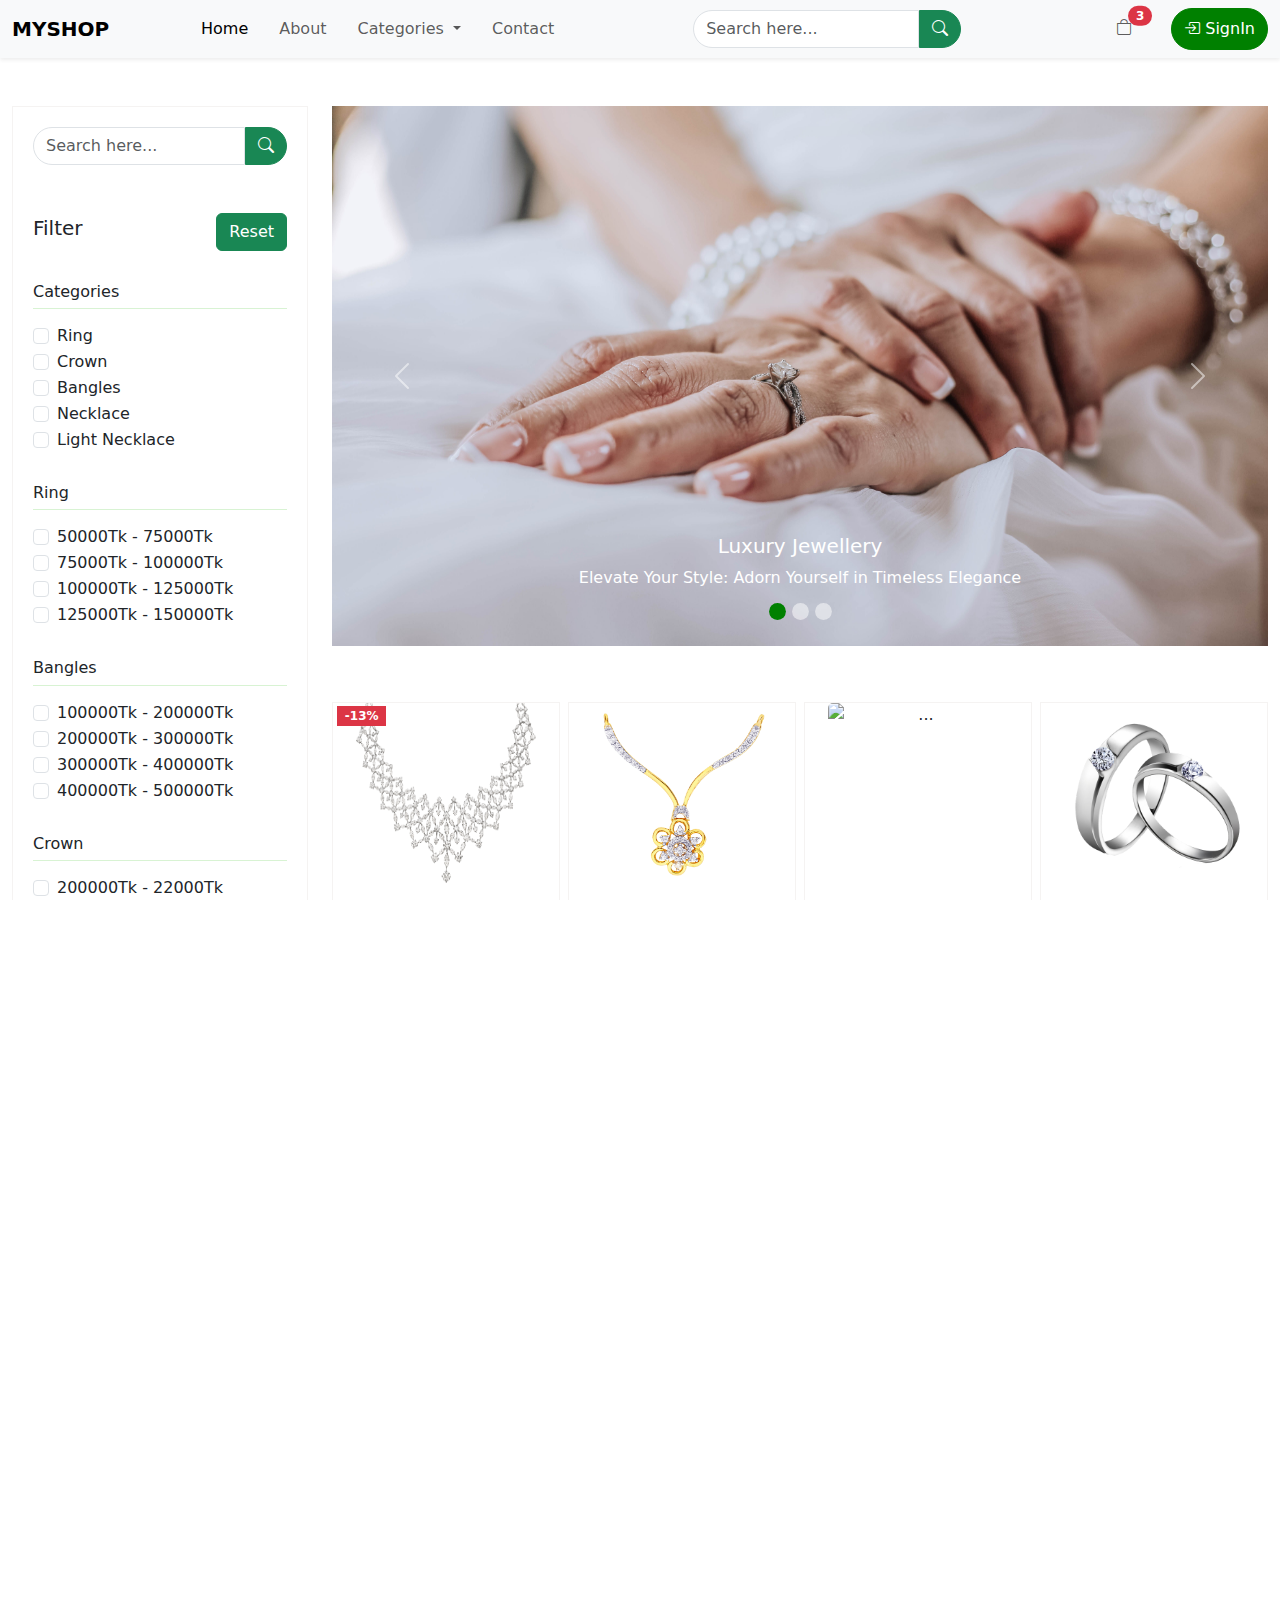
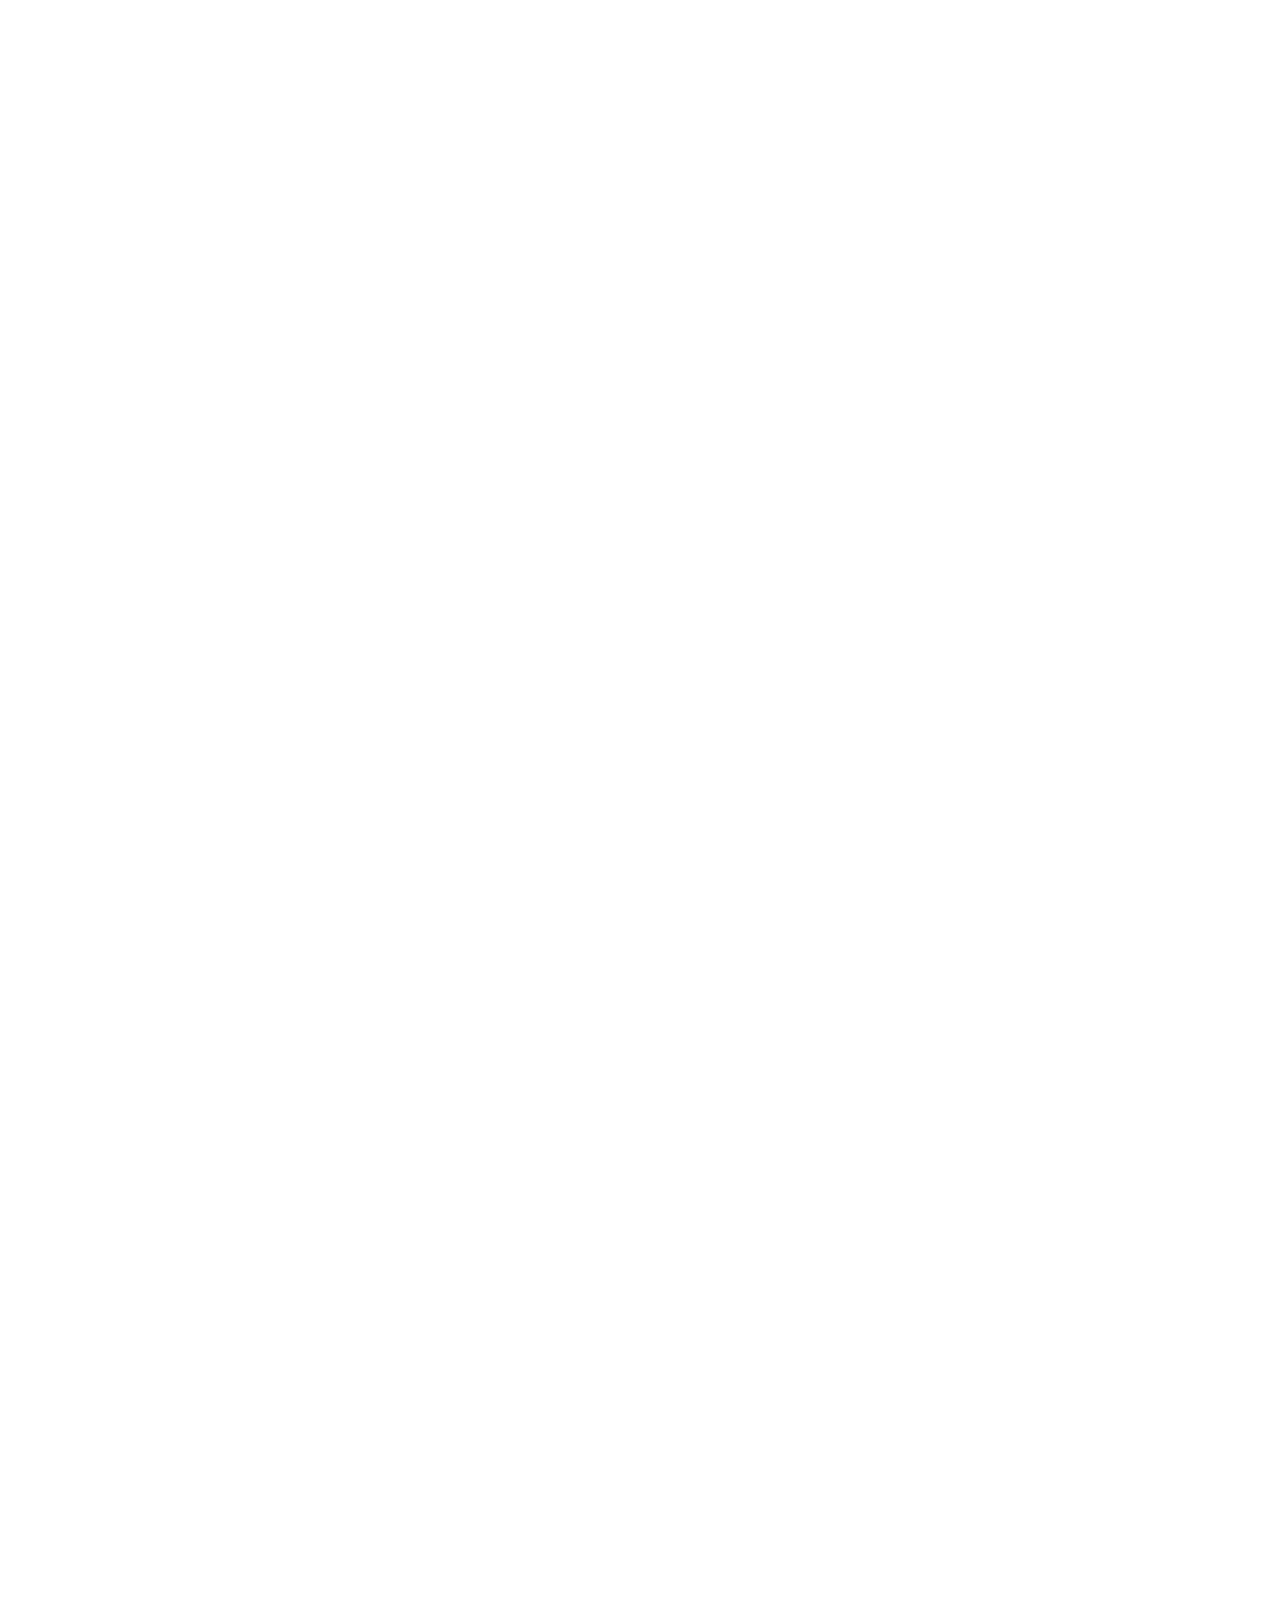
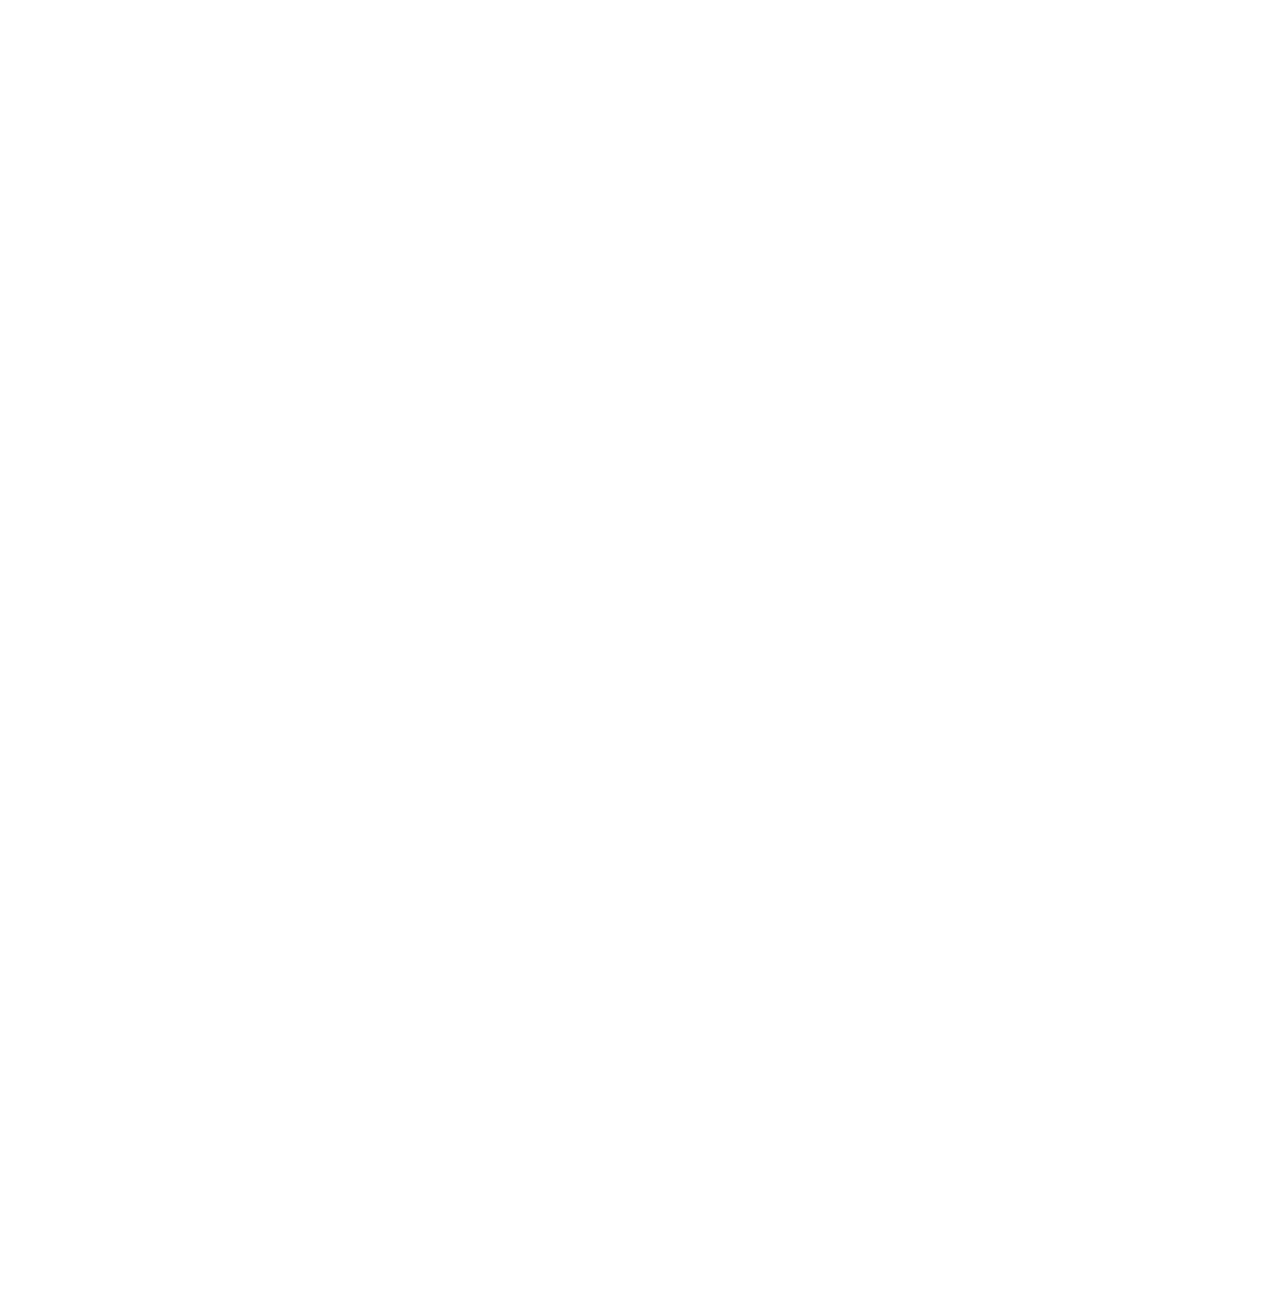
==== commit 430aa84f: "modified" ====
--- a/index.html
+++ b/index.html
@@ -42,7 +42,7 @@
 							<li><a class="dropdown-item" href="Bangles.html">Bangles</a></li>
 							<li><a class="dropdown-item" href="Nacklace.html">Nacklace</a></li>
 							<li><a class="dropdown-item" href="Light Necklace.html">Light Necklace</a></li>
-							<li><a class="dropdown-item" href="Wedding Ring.html">Wedding Ring</a></li>
+						
 							
 							
 							
@@ -129,12 +129,7 @@
 								Light Necklace
 							</label>
 						</div>
-						<div class="form-check">
-							<input class="form-check-input" type="checkbox" value="" id="Wedding Ring">
-							<label class="form-check-label" for="Wedding Ring">
-								Wedding Ring
-							</label>
-						</div>
+						
 					</div>
 
 					<div class="mt-4">
@@ -197,31 +192,31 @@
 					</div>
 
 					<div class="mt-4">
-						<h6>Crown</h6>
-
-						<div class="form-check">
-							<input class="form-check-input" type="checkbox" value="">
-							<label class="form-check-label" >
-								100000Tk - 12000Tk
+							<h6>Crown</h6>
+
+						<div class="form-check">
+							<input class="form-check-input" type="checkbox" value="">
+							<label class="form-check-label" >
+								200000Tk - 22000Tk
 							</label>
 						</div>
 
 						<div class="form-check">
 							<input class="form-check-input" type="checkbox" value="" >
 							<label class="form-check-label" >
-								125000Tk - 150000Tk
-							</label>
-						</div>
-						<div class="form-check">
-							<input class="form-check-input" type="checkbox" value="">
-							<label class="form-check-label" >
-								150000Tk - 175000Tk
-							</label>
-						</div>
-						<div class="form-check">
-							<input class="form-check-input" type="checkbox" value="">
-							<label class="form-check-label" >
-								175000Tk - 200000Tk
+								225000Tk - 250000Tk
+							</label>
+						</div>
+						<div class="form-check">
+							<input class="form-check-input" type="checkbox" value="">
+							<label class="form-check-label" >
+								250000Tk - 275000Tk
+							</label>
+						</div>
+						<div class="form-check">
+							<input class="form-check-input" type="checkbox" value="">
+							<label class="form-check-label" >
+								275000Tk - 300000Tk
 							</label>
 						</div>
 					</div>
@@ -262,26 +257,26 @@
 						<div class="form-check">
 							<input class="form-check-input" type="checkbox" value="">
 							<label class="form-check-label" >
-								100000Tk - 12000Tk
+								200000Tk - 220000Tk
 							</label>
 						</div>
 
 						<div class="form-check">
 							<input class="form-check-input" type="checkbox" value="" >
 							<label class="form-check-label" >
-								125000Tk - 150000Tk
-							</label>
-						</div>
-						<div class="form-check">
-							<input class="form-check-input" type="checkbox" value="">
-							<label class="form-check-label" >
-								150000Tk - 175000Tk
-							</label>
-						</div>
-						<div class="form-check">
-							<input class="form-check-input" type="checkbox" value="">
-							<label class="form-check-label" >
-								175000Tk - 200000Tk
+								225000Tk - 250000Tk
+							</label>
+						</div>
+						<div class="form-check">
+							<input class="form-check-input" type="checkbox" value="">
+							<label class="form-check-label" >
+								250000Tk - 275000Tk
+							</label>
+						</div>
+						<div class="form-check">
+							<input class="form-check-input" type="checkbox" value="">
+							<label class="form-check-label" >
+								275000Tk - 300000Tk
 							</label>
 						</div>
 					</div>
@@ -1185,9 +1180,7 @@
 				<li>
 					<a href="#">Light Necklace</a>
 				</li>
-				<li>
-					<a href="#">Wedding Ring</a>
-				</li>
+				
 			</ul>
 			</div>
 
@@ -1232,7 +1225,7 @@
 					</div>
 					<div class="col-lg-3 col-md-3 col-sm-3">
 						<div class="logo">
-							<img src="assets/images/payment-way/bKash.png" alt="">
+							<img src="assets/images/payment-way/bkash.png" alt="">
 						</div>
 					</div>
 					<div class="col-lg-3 col-md-3 col-sm-3">
@@ -1245,7 +1238,7 @@
 
 
 			<div class="copyright text-center mt-4">
-				<span>&copy;Developed by Nahina 2024 MyEcommerce | All rights reserved.</span>
+				<span>Developed by Nahina &copy;2024 MyEcommerce | All rights reserved.</span>
 			</div>
 
 
--- a/assets/css/style.css
+++ b/assets/css/style.css
@@ -75,7 +75,7 @@
 }
 
 .sidebar h6{
-	border-bottom: 1px solid #FFE0CD;
+	border-bottom: 1px solid #D8F3D3;
 	padding-top: 7px;
 	padding-bottom: 7px;
 	margin-bottom: 15px;
@@ -186,7 +186,7 @@
 
 }
 .testimonial-area .t-box{
-	border: 1px solid #FEDCA7;
+	border: 1px solid #D8F3D3;
 	padding: 20px 15px;
 	border-radius: 4px;
 	margin-right: 10px;
@@ -211,14 +211,14 @@
 }
 .testimonial-area .t-box i{
 	font-size: 40px;
-	color: #FEDCA7;
+	color: #D8F3D3;
 }
 .testimonial-area .t-box .rating i{
 	font-size: 14px;
 	color: green;
 }
 .testimonial-area .t-box hr{
-	border-color: #FEDCA7;
+	border-color: #D8F3D3;
 }
 .testimonial-area .t-box p{
 	text-align: justify;
